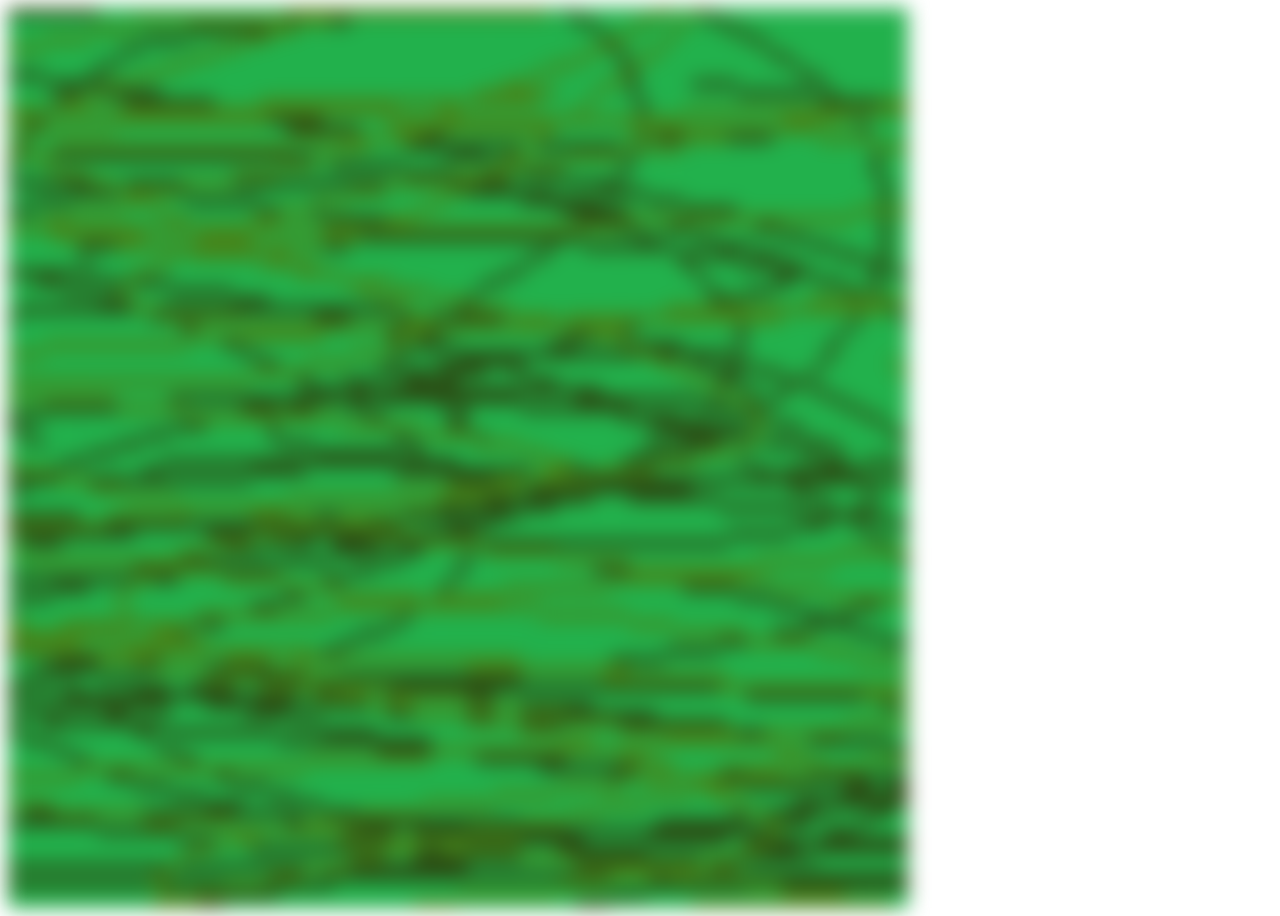
==== index.html @ 4ab726bc "adding some progress, not done, but i am adding a image folder to the main game branch" ====
<html lang="en">
<head>
    <meta charset="UTF-8">
    <meta name="viewport" content="width=device-width, initial-scale=1.0">
    <title>Foraging</title>
    <script src="script.js"></script>
    <link rel="stylesheet" href="style.css">
</head>
<body>
    <img src="images/grass.png" 
</body>
</html>
---- style.css ----
body {
    background-image: url("images/grass.png");
    background: center;
    background-repeat: no-repeat;
    background-size: cover;
    filter: blur(10px);
}
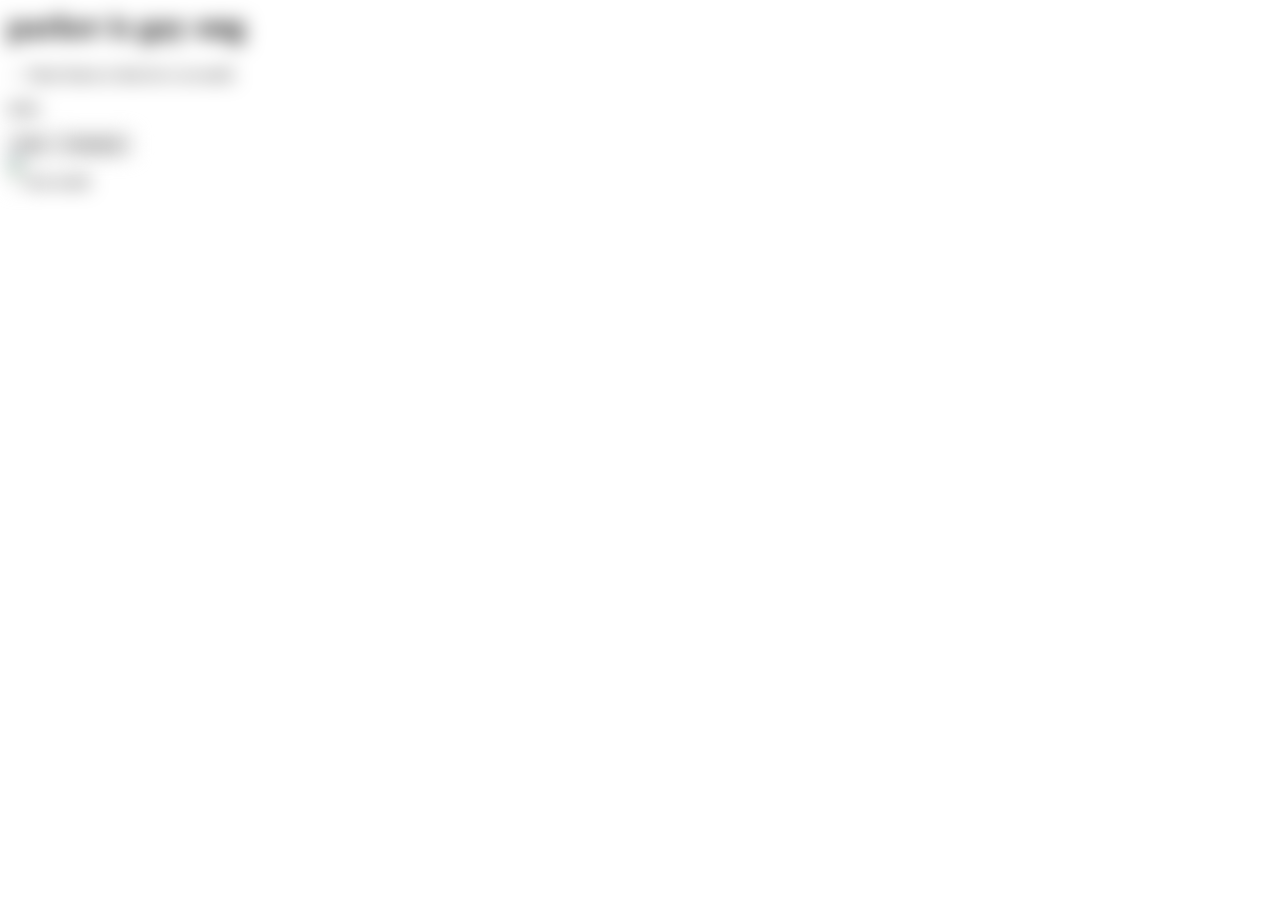
==== commit 6eb72e44: "added an images folder and probably broke something but i think i fixed it" ====
--- a/index.html
+++ b/index.html
@@ -1,12 +1,61 @@
 <html lang="en">
 <head>
+<!-- fonts -->
+    <link rel="preconnect" href="https://fonts.googleapis.com">
+    <link rel="preconnect" href="https://fonts.gstatic.com" crossorigin>
+    <link href="https://fonts.googleapis.com/css2?family=Roboto:ital,wght@0,100..900;1,100..900&display=swap" rel="stylesheet">
+
     <meta charset="UTF-8">
     <meta name="viewport" content="width=device-width, initial-scale=1.0">
-    <title>Foraging</title>
-    <script src="script.js"></script>
-    <link rel="stylesheet" href="style.css">
+    <script src="script.js" defer></script>
+    <link rel="stylesheet" type="text/css" href="style.css">
+    <title>Gay bois</title>
 </head>
 <body>
-    <img src="images/grass.png" 
+<div id="page">
+   <h1>parker is gay ong</h1> <span id="small">← Dont listen to him he is on meth</span>
+    <p>hello</p>
+    <button id="daniel123">Click</button>
+    <button id="thomas123">Feedback</button>
+    </br>
+    <img id="goom" src="/shitty-browser-game/images/goomba-removebg-preview.png"></img>
+    </br>
+<input id="goominput" type="checkbox">fast mode</input>
+</div>
 </body>
-</html>+</html>
+
+
+
+
+
+
+
+
+
+
+
+
+
+
+
+
+
+
+
+
+
+
+
+
+
+
+
+
+
+
+
+
+
+
+<!-- DANIELS SPOT-->
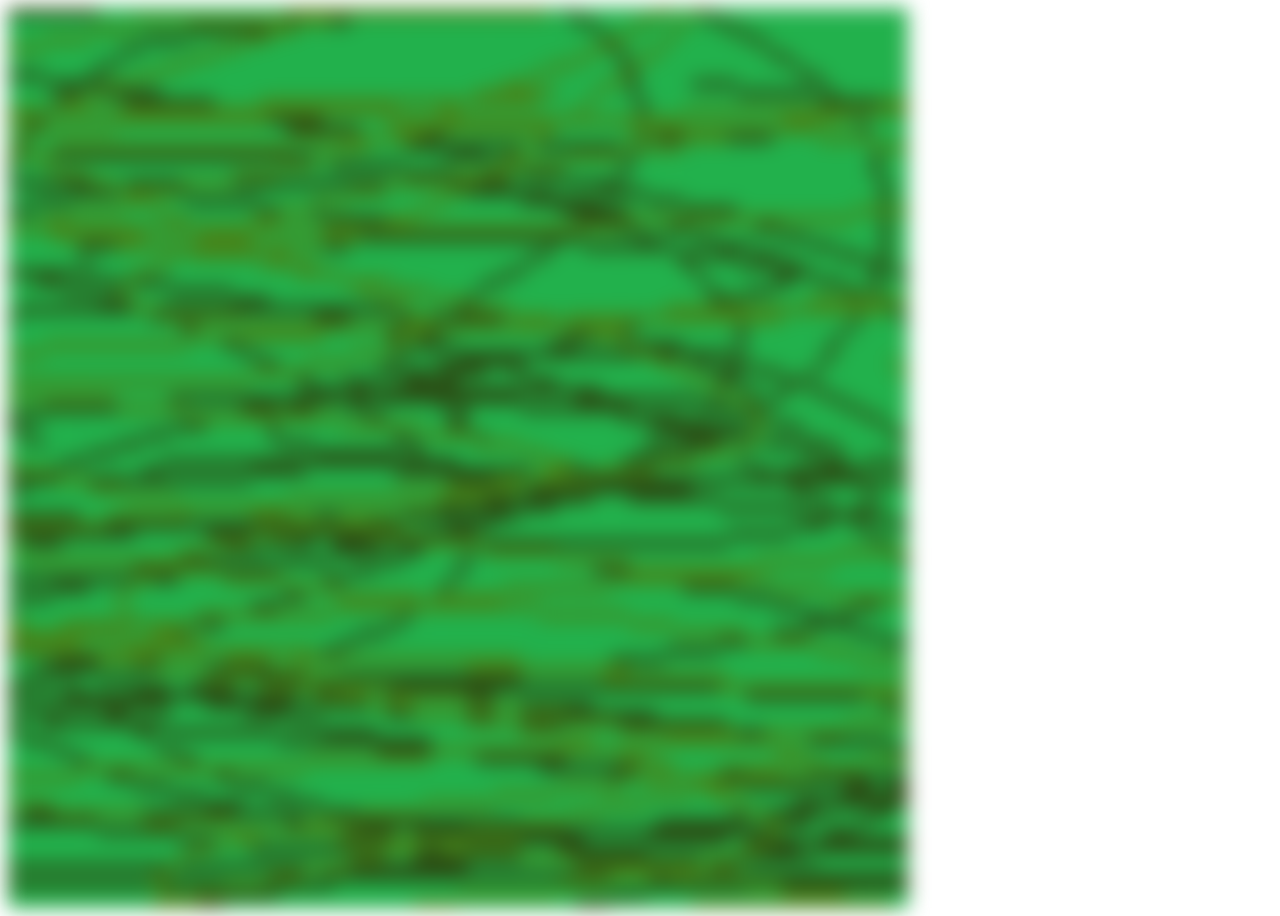
==== commit d35cd34c: "going to bed now gn" ====
--- a/index.html
+++ b/index.html
@@ -1,61 +1,12 @@
 <html lang="en">
 <head>
-<!-- fonts -->
-    <link rel="preconnect" href="https://fonts.googleapis.com">
-    <link rel="preconnect" href="https://fonts.gstatic.com" crossorigin>
-    <link href="https://fonts.googleapis.com/css2?family=Roboto:ital,wght@0,100..900;1,100..900&display=swap" rel="stylesheet">
-
     <meta charset="UTF-8">
     <meta name="viewport" content="width=device-width, initial-scale=1.0">
-    <script src="script.js" defer></script>
-    <link rel="stylesheet" type="text/css" href="style.css">
-    <title>Gay bois</title>
+    <title>Foraging</title>
+    <script src="script.js"></script>
+    <link rel="stylesheet" href="style.css">
 </head>
 <body>
-<div id="page">
-   <h1>parker is gay ong</h1> <span id="small">← Dont listen to him he is on meth</span>
-    <p>hello</p>
-    <button id="daniel123">Click</button>
-    <button id="thomas123">Feedback</button>
-    </br>
-    <img id="goom" src="/shitty-browser-game/images/goomba-removebg-preview.png"></img>
-    </br>
-<input id="goominput" type="checkbox">fast mode</input>
-</div>
+    <img src="images/grass.png" id="pee">
 </body>
-</html>
-
-
-
-
-
-
-
-
-
-
-
-
-
-
-
-
-
-
-
-
-
-
-
-
-
-
-
-
-
-
-
-
-
-
-<!-- DANIELS SPOT-->+</html>
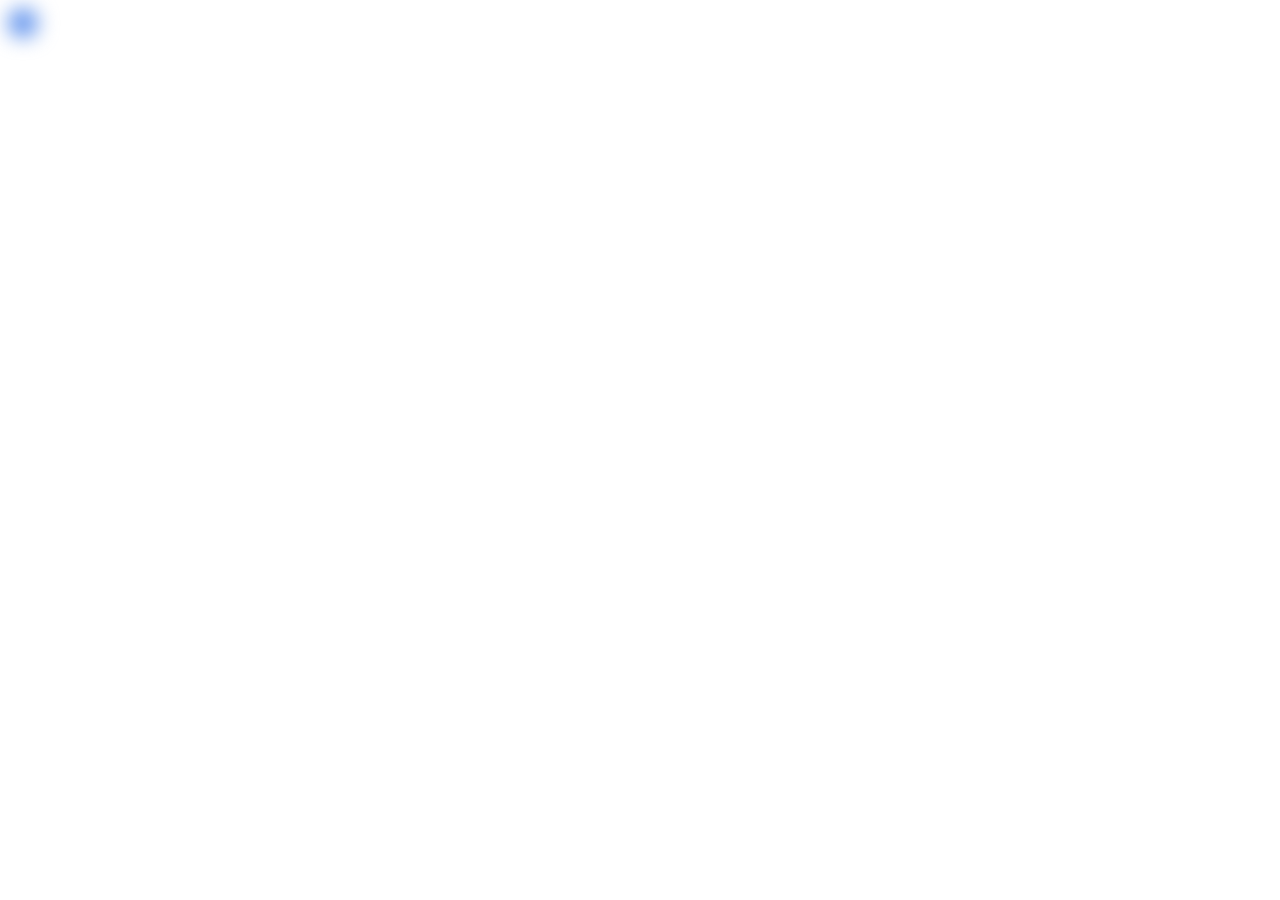
==== commit 5ff75b2d: "worked on some systems, testing things for the foraging" ====
--- a/index.html
+++ b/index.html
@@ -5,8 +5,12 @@
     <title>Foraging</title>
     <script src="script.js"></script>
     <link rel="stylesheet" href="style.css">
+    <div id="follower"></div>
 </head>
 <body>
-    <img src="images/grass.png" id="pee">
+<img src=""
+
+<!--     <img src="images/grass.png" id="pee"> -->
 </body>
+
 </html>
--- a/style.css
+++ b/style.css
@@ -4,4 +4,14 @@
     background-repeat: no-repeat;
     background-size: cover;
     filter: blur(10px);
-}+}
+
+
+#follower {
+    width: 30px;
+    height: 30px;
+    background: cornflowerblue;
+    border-radius: 50%;
+    position: absolute;
+    pointer-events: none;
+}
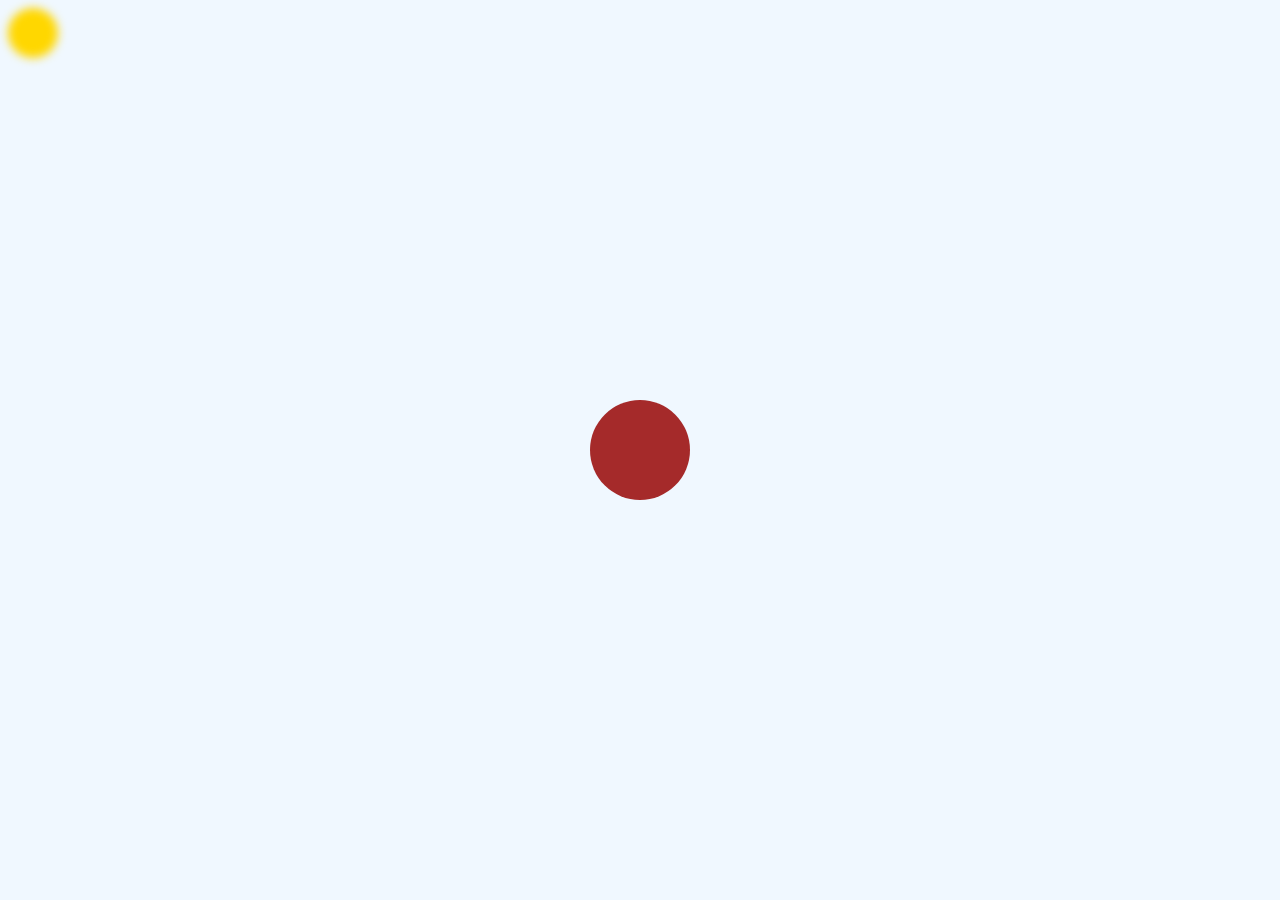
==== commit 57066632: "going to bed now" ====
--- a/index.html
+++ b/index.html
@@ -5,12 +5,14 @@
     <title>Foraging</title>
     <script src="script.js"></script>
     <link rel="stylesheet" href="style.css">
-    <div id="follower"></div>
+    <div id="left" ></div>
+    <div id="right"></div>
+    <div id="log"></div>
 </head>
 <body>
 <img src=""
 
-<!--     <img src="images/grass.png" id="pee"> -->
+<img src="images/grass.png" id="pee"> 
 </body>
 
 </html>
--- a/style.css
+++ b/style.css
@@ -1,17 +1,24 @@
 body {
-    background-image: url("images/grass.png");
-    background: center;
-    background-repeat: no-repeat;
-    background-size: cover;
-    filter: blur(10px);
+    background-color: aliceblue;
 }
 
-
-#follower {
-    width: 30px;
-    height: 30px;
-    background: cornflowerblue;
+#left {
+    background: gold;
+    width: 50px;
+    height: 50px;
+    filter: blur(5px);
     border-radius: 50%;
     position: absolute;
-    pointer-events: none;
+    
 }
+
+#log {
+    background: brown;
+    position: absolute;
+    top: 50%;
+    left: 50%;
+    transform: translate(-50%, -50%);
+    width: 100px;
+    height: 100px;
+    border-radius: 50%;
+}
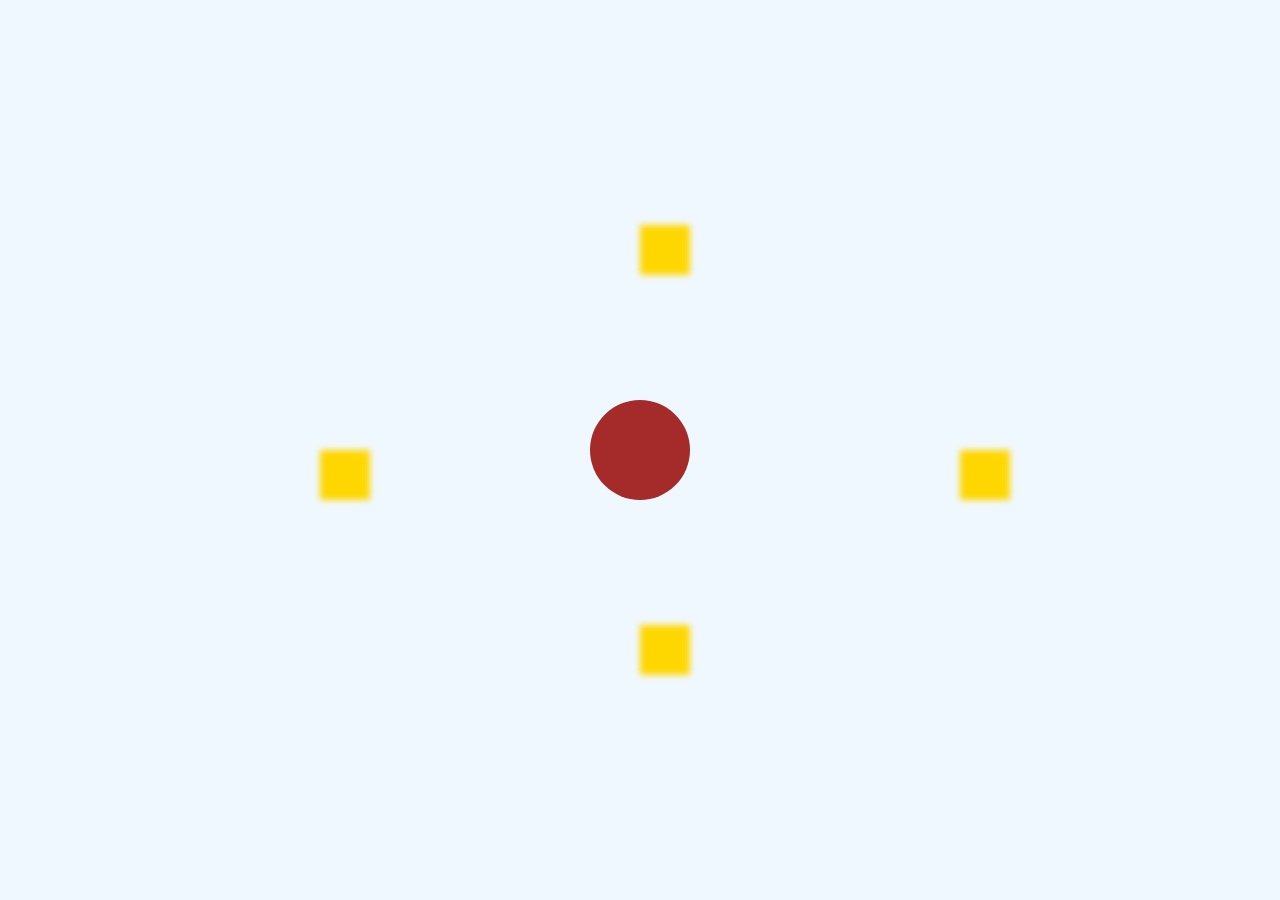
==== commit 4bf4f3e5: "worked on a lot of stuff today, will work on weekend." ====
--- a/index.html
+++ b/index.html
@@ -3,16 +3,16 @@
     <meta charset="UTF-8">
     <meta name="viewport" content="width=device-width, initial-scale=1.0">
     <title>Foraging</title>
-    <script src="script.js"></script>
     <link rel="stylesheet" href="style.css">
-    <div id="left" ></div>
-    <div id="right"></div>
+    <div id="left" class="dirs"></div>
+    <div id="right" class="dirs"></div>
+    <div id="up" class="dirs"></div>
+    <div id="down" class="dirs"></div>
+<!-- the class of dirs means directions-->    
     <div id="log"></div>
 </head>
 <body>
-<img src=""
 
-<img src="images/grass.png" id="pee"> 
 </body>
-
+<script src="script.js"></script>
 </html>
--- a/style.css
+++ b/style.css
@@ -1,24 +1,44 @@
 body {
     background-color: aliceblue;
+   /* #frame {
+
+    }
+}
+*/
+
+#left, #right, #up, #down {
+    background: gold;
+    width: 50px;
+    height: 50px;
+    filter: blur(3px);
+    border-radius: 50;
+    position: absolute;
 }
 
 #left {
-    background: gold;
-    width: 50px;
-    height: 50px;
-    filter: blur(5px);
-    border-radius: 50%;
-    position: absolute;
-    
+    top: 50%;
+    left: 25%;
+}
+#right {
+    left: 75%;
+    top: 50%;
+}
+#up {
+    top: 25%;
+    left: 50%;
+}
+#down {
+    bottom: 25%;
+    left: 50%;
 }
 
 #log {
     background: brown;
     position: absolute;
     top: 50%;
-    left: 50%;
+      left: 50%;
     transform: translate(-50%, -50%);
     width: 100px;
     height: 100px;
     border-radius: 50%;
-}+}}
